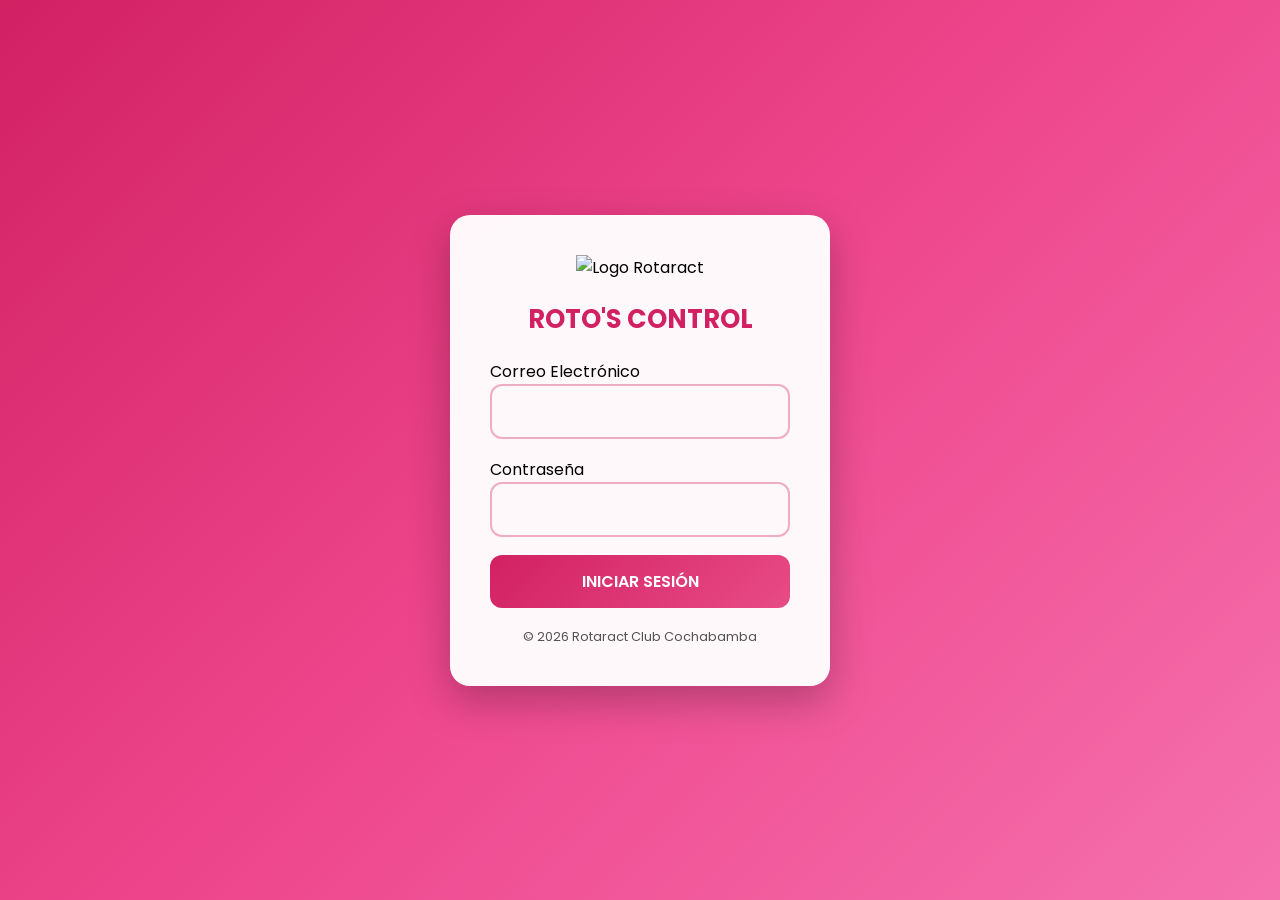
==== index.html @ 720dd43a "Actualizacion de Rotos Control" ====
<!DOCTYPE html>
<html lang="es">

<head>
    <meta charset="UTF-8">
    <meta name="viewport" content="width=device-width, initial-scale=1.0">
    <title>Roto´s Control - Inicio de Sesión</title>

    <link rel="stylesheet" href="css/style.css">
</head>

<body>

    <div class="login-container">

        <div class="login-card">

            <div class="logo">

                <img src="img/logo.png" alt="Logo Rotaract" class="logo-img">

                <h1>ROTO'S CONTROL</h1>

                

            </div>

            <div class="form-group">

                <label for="correo">
                    Correo Electrónico
                </label>

                <input
                    type="email"
                    id="correo">

            </div>

            <div class="form-group">

                <label for="password">
                    Contraseña
                </label>

                <input
                    type="password"
                    id="password">

            </div>

            <button
                id="btnLogin"
                class="btn-login">

                INICIAR SESIÓN

            </button>

            <div class="footer">

                <p>
                    &copy; 2026 Rotaract Club Cochabamba
                </p>


            </div>

        </div>

    </div>

    <script type="module" src="js/login.js"></script>

</body>

</html>
---- css/style.css ----
/* Importar fuente */
@import url('https://fonts.googleapis.com/css2?family=Poppins:wght@300;400;500;600;700&display=swap');

* {
    margin: 0;
    padding: 0;
    box-sizing: border-box;
    font-family: 'Poppins', sans-serif;
}

body {
    min-height: 100vh;
    display: flex;
    justify-content: center;
    align-items: center;

    background: linear-gradient(
        135deg,
        #d22163,
        #ee468d,
        #f571ad
    );
}

/* Contenedor */
.login-container {
    width: 100%;
    max-width: 420px;
    padding: 20px;
}

/* Tarjeta */
.login-card {
    position: relative;
    overflow: hidden;

    background: rgba(255, 254, 254, 0.97);
    backdrop-filter: blur(10px);

    border-radius: 20px;
    padding: 40px;

    box-shadow: 0 15px 40px rgba(0, 0, 0, .25);
}

/* =========================================
   MARCA DE AGUA
   ========================================= */

.login-card::before {
    content: "";

    position: absolute;

    width: 420px;
    height: 420px;

    left: 50%;
    top: 55%;

    transform: translate(-50%, -50%);

    background-image: url('../img/roto.png');
    background-repeat: no-repeat;
    background-position: center;
    background-size: contain;

    opacity: 0.50;

    z-index: 0;

    pointer-events: none;
}

/* Todo el contenido queda encima */
.login-card > * {
    position: relative;
    z-index: 1;
}
/* =========================================
   LOGO
   ========================================= */

.logo {
    text-align: center;
    margin-bottom: 20px;
}

.logo img {
    width: 250px;
    height: auto;
    margin-bottom: 10px;
}

.logo h1 {
    margin-top: 10px;

    color: #d22163;

    font-size: 1.6rem;
    font-weight: 700;
}

.logo p {
    color: #777;
    font-size: .9rem;
}

/* =========================================
   FORMULARIO
   ========================================= */

.form-group {
    margin-bottom: 18px;
}

.form-group input {
    width: 100%;
    padding: 14px;

    background: transparent;

    border: 2px solid rgba(210, 33, 99, 0.35);
    border-radius: 12px;

    outline: none;

    font-size: .95rem;
    color: #333;

    transition: 
        background 0.3s ease,
        border-color 0.3s ease,
        box-shadow 0.3s ease;
}

/* Placeholder */
.form-group input::placeholder {
    color: #777;
}

/* Al hacer click */
.form-group input:focus {
    background: #ffffff;

    border-color: #d22163;

    box-shadow:
        0 0 0 4px rgba(210, 33, 99, 0.12);
}
.form-group label {
    color: #000000;
}
/* =========================================
   BOTÓN
   ========================================= */

.btn-login {
    width: 100%;

    border: none;

    background: linear-gradient(
        135deg,
        #d22163,
        #e84b86
    );

    color: white;

    padding: 14px;

    border-radius: 12px;

    cursor: pointer;

    font-size: 1rem;
    font-weight: 600;

    transition: .3s;
}

.btn-login:hover {
    transform: translateY(-2px);

    box-shadow:
        0 10px 20px rgba(210, 33, 99, .3);
}

.btn-login:active {
    transform: translateY(0);
}

/* =========================================
   FOOTER
   ========================================= */

.footer {
    margin-top: 20px;

    text-align: center;

    color: #535353;

    font-size: .8rem;
}

.version {
    margin-top: 5px;

    color: #aaa;
}

/* =========================================
   RESPONSIVE
   ========================================= */

@media (max-width: 480px) {

    .login-container {
        padding: 15px;
    }

    .login-card {
        padding: 30px 25px;
    }

    .logo img {
        width: 210px;
    }

    .logo h1 {
        font-size: 1.4rem;
    }

}
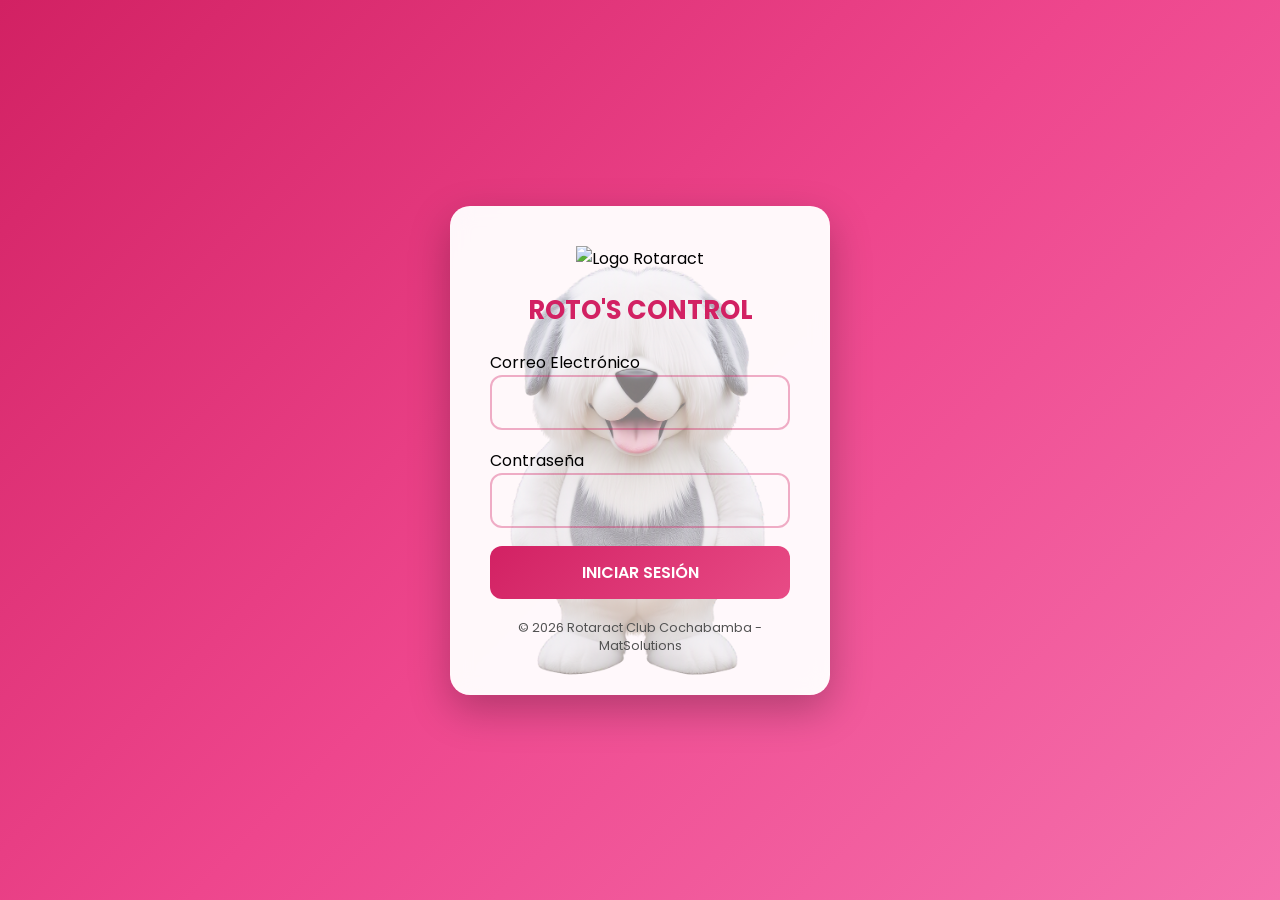
==== commit 51537557: "Update index.html" ====
--- a/index.html
+++ b/index.html
@@ -60,7 +60,7 @@
             <div class="footer">
 
                 <p>
-                    &copy; 2026 Rotaract Club Cochabamba
+                    &copy; 2026 Rotaract Club Cochabamba - MatSolutions
                 </p>
 
 
@@ -74,4 +74,4 @@
 
 </body>
 
-</html>+</html>
